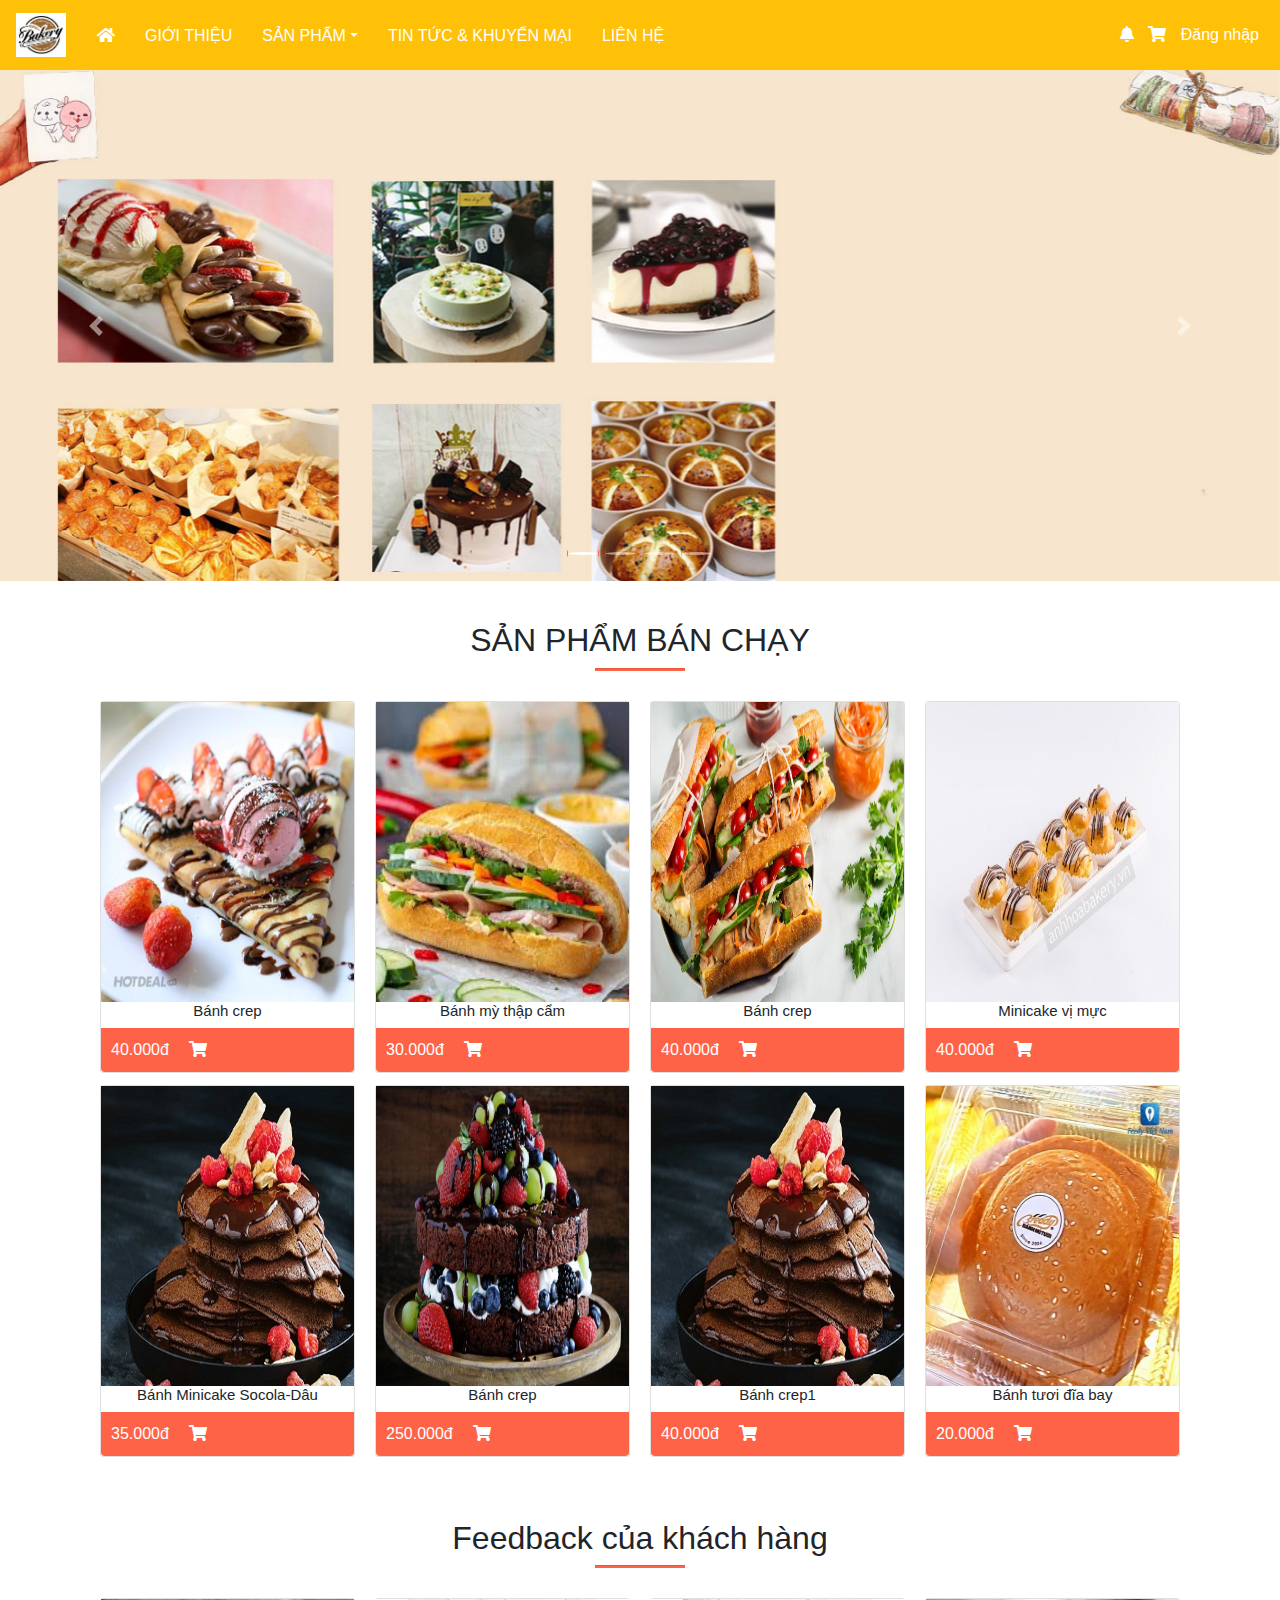
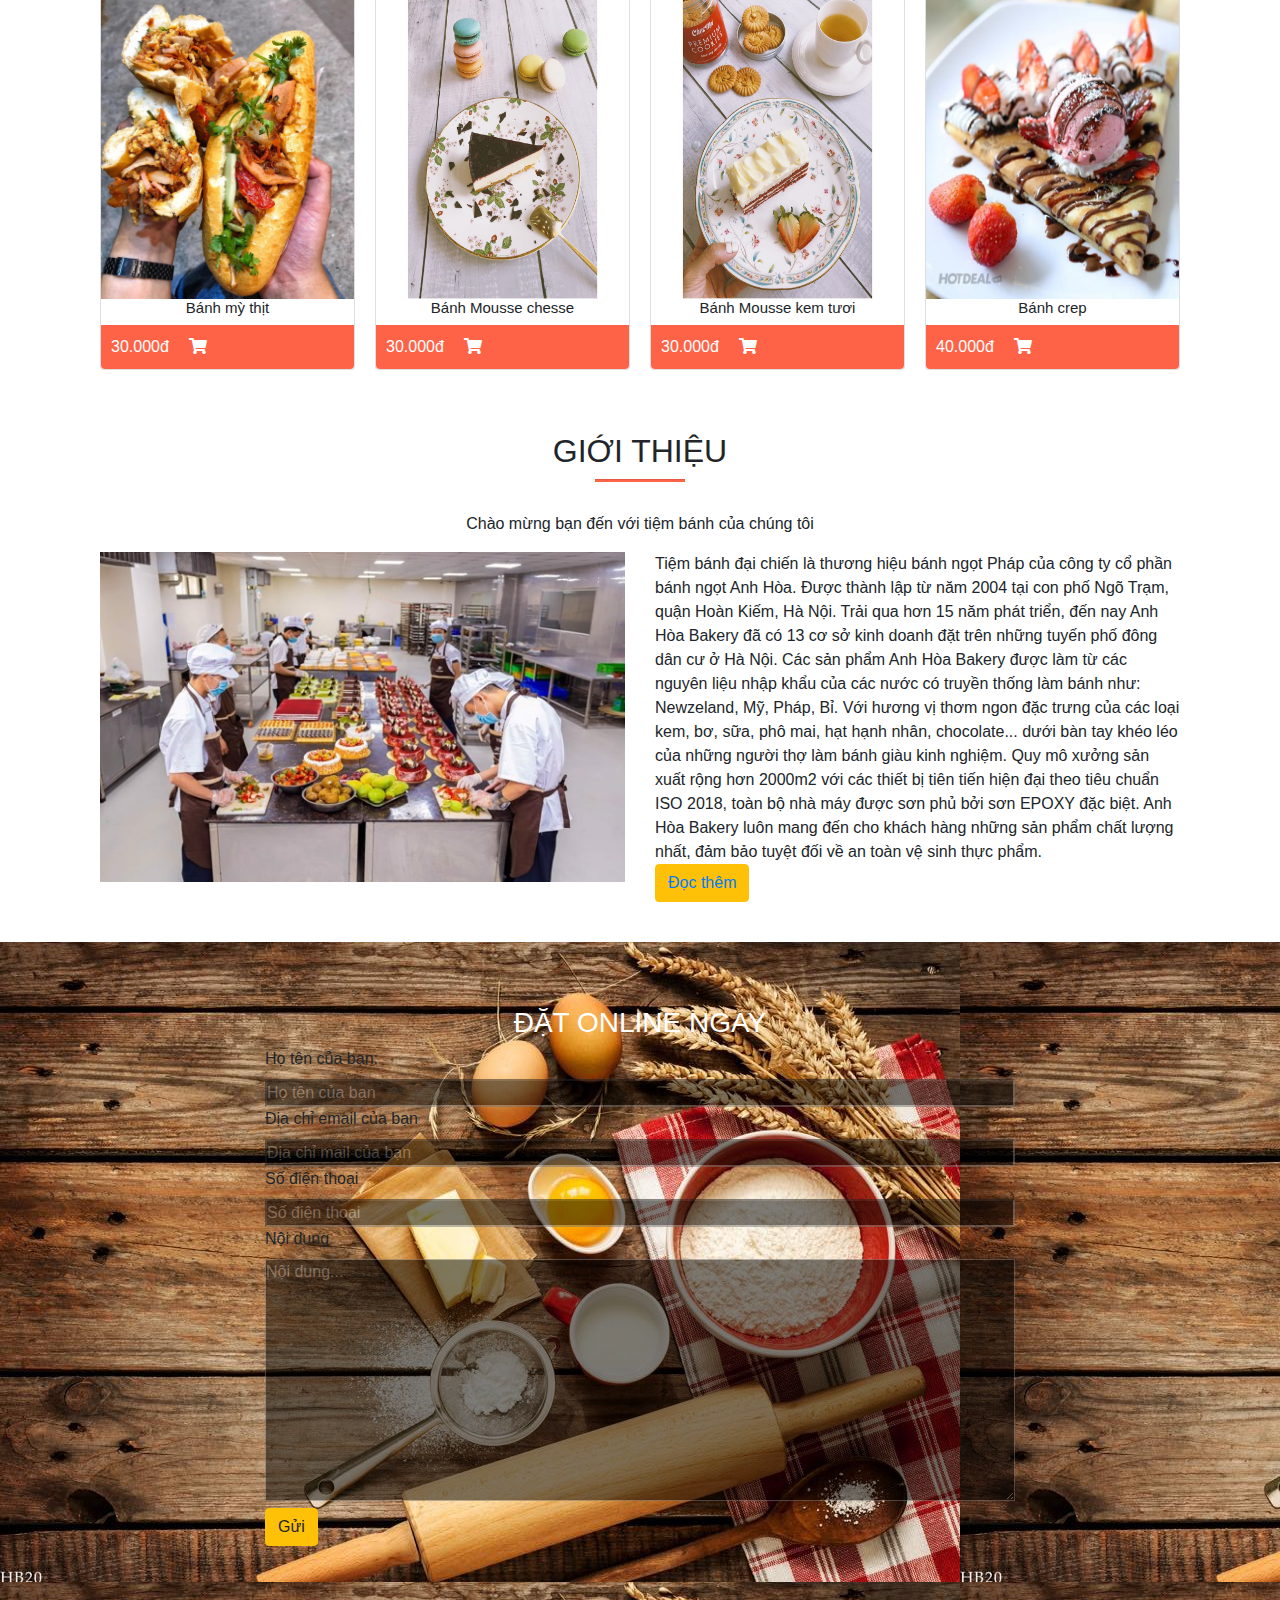
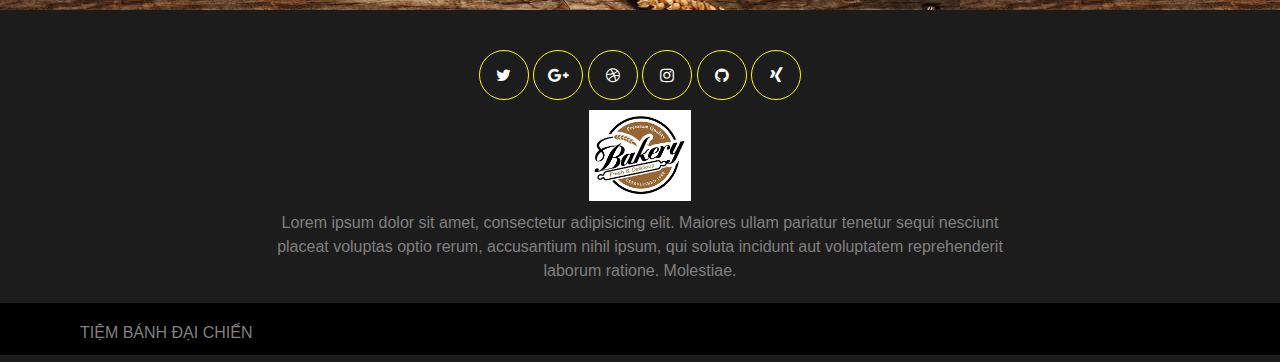
==== index.html @ 70a756b0 "btl_2" ====
<!DOCTYPE html>
<html lang="vi">
  <head>
    <meta charset="utf-8">
    <title>Tiệm bánh đại chiến</title>
    <meta name="viewport" content="width=device-width, initial-scale=1">
    <link href="css/style.css" rel="stylesheet">
     <link rel="stylesheet" href="css/all.min.css">
    <link href="https://stackpath.bootstrapcdn.com/bootstrap/4.4.1/css/bootstrap.min.css" rel="stylesheet" type="text/css">
   <link rel="stylesheet" href="css/font-awesome-4.7.0/css/font-awesome.min.css">
    <script src="css/jquery-3.5.1.min.js "></script>
    <script src="css/bootstrap.min.js"></script>

  </head>
<body>
<div class="top ">
    <button class="btn btn-warning" id="button-top">Top</button>
</div>
<nav class="navbar navbar-expand-md bg-warning sticky-top">
	<div class="container-fluid">
		<a class="navbar-brand" href="#" id="brand_1" >
			<img src="images/logo1.jpg" width="50px">
		</a>
		<button class="navbar-toggler" type="button" data-toggle="collapse" data-target="#reponsive">
			<span class="fas fa-bars"></span>
		</button>
		<div class="collapse navbar-collapse" id="reponsive">
			<ul class="navbar-nav mr-auto">
				<li class="nav-item">
					<a class="nav-link" href="index.html"><span class="fas fa-home"></span></a>
				</li>
				<li class="nav-item">
					<a class="nav-link active" href="#about-us" target="_top">GIỚI THIỆU</a>
				</li>
				<li class="nav-item dropdown item_1" >
					<a class="nav-link dropdown-toggle" data-toggle="dropdown" id="navbardrop" href="#">SẢN PHẨM</a>
					<div class="dropdown-menu bg-warning" id="sub-menu">
					    <a class="dropdown-item" href="banhmydanto.html">Bánh Mỳ Dân tổ</a>
                        <a class="dropdown-item" href="banhsinhnhat.html">Bánh sinh nhật</a>
					    <a class="dropdown-item" href="banhminicake.html">Minicake & Cookies</a>
                        <a class="dropdown-item" href="banhmytuoi.html">Bánh mỳ tươi</a>
					    <a class="dropdown-item" href="banhcrep.html">Bánh Crep Pháp </a>
                        <a class="dropdown-item" href="banhmouse.html">Bánh Mousse</a>
                        <a class="dropdown-item" href="banhdonut.html">Bánh Donut</a>
					</div>
				</li>
				<li class="nav-item">
					<a class="nav-link" href="#">TIN TỨC & KHUYẾN MẠI</a>
				</li>
                <li class="nav-item">
                    <a class="nav-link" href="#msg">LIÊN HỆ</a>
                </li>  
                <li class="nav-item">
                    <a class="nav-link" href="#"></a>
                </li>            
			</ul>
             <div id="note">
                <a href="#"><i class="fas fa-bell"></i></a>
                <a href="#"><i class="fas fa-shopping-cart"></i></a>  
                <a href="acount.html">Đăng nhập</a>
            </div>
		  </div> 
	</div> <!-- kết thúc container-fluid -->
</nav>

    <!-- Taọ băng chuyền-->
<div id="events" class=" carousel slide" data-ride="carousel">
    <ul class="carousel-indicators">
       <li data-target="#events" data-slide-to="0" class="active"></li>
       <li data-target="#events" data-slide-to="1"></li>
       <li data-target="#events" data-slide-to="2"></li>
       <li data-target="#events" data-slide-to="3"></li>
    </ul>
    
    <div class=" carousel-inner">
        <div class="carousel-item active">
            <img src="images/banhPhap.jpg" usemap="#workmap" >
            <map name="workmap">
                <area shape="default" alt="banhngon">
            </map>
        </div>
        <div class="carousel-item">
            <img src="images/banhPhap.jpg" class="img-fluid">
        </div>
        <div class="carousel-item">
            <img src="images/banhPhap.jpg">
        </div>
        <div class="carousel-item">
            <img src="images/banhPhap.jpg">
        </div>
    </div>  

<!-- Nút điều khiển trái phải-->
    <a class="carousel-control-prev" href="#events" data-slide="prev">
        <span class="carousel-control-prev-icon"></span>
    </a>
    <a class="carousel-control-next" href="#events" data-slide="next">
        <span class="carousel-control-next-icon"></span>
    </a> 
</div>


<div class="container-fluid">
    <div class="main_1">
        <h2 class="text">SẢN PHẨM BÁN CHẠY</h2>
        <hr class="hr">
        <p></p>
        <div class="card-columns">
            <div class="card">
                <div class="combo"> 
                    <img src="images/62802-combo-2-banh-crepes-2-ly-nuoc-2-vien-kem-beanis-crepes.jpg" alt="">
                </div>
               
                <h4 class="product">Bánh crep</h4>
                <div class="bill">
                    <p>40.000đ<i class="fas fa-shopping-cart"></i></p>
                </div>
            </div>
             <div class="card">
                <div class="combo"> 
                    <img src="images/pancake-cacao1.jpg" alt="">
                </div>
                <h4 class="product">Bánh Minicake Socola-Dâu</h4>
                <div class="bill">
                    <p>35.000đ<i class="fas fa-shopping-cart"></i></p>
                </div>
            </div>
             <div class="card">
                <div class="combo"> 
                    <img src="images/danto5.jpg" alt="">
                </div>
                <h4 class="product">Bánh mỳ thập cẩm</h4>
                <div class="bill">
                    <p>30.000đ<i class="fas fa-shopping-cart"></i></p>
                </div>
            </div>
             <div class="card">
                 <div class="combo"> 
                    <img src="images/cake1.jpeg" alt="">
                </div>
                <h4 class="product">Bánh crep</h4>
                <div class="bill">
                    <p>250.000đ<i class="fas fa-shopping-cart"></i></p>
                </div>
            </div>
            <div class="card">
                <div class="combo"> 
                    <img src="images/danto6.jpg" alt="">
                </div>
                <h4 class="product">Bánh crep</h4>
                <div class="bill">
                    <p>40.000đ<i class="fas fa-shopping-cart"></i></p>
                </div>
            </div>
            <div class="card">
                 <div class="combo"> 
                    <img src="images/pancake-cacao1.jpg" alt="">
                </div>
                <h4 class="product">Bánh crep1</h4>
                <div class="bill">
                    <p>40.000đ<i class="fas fa-shopping-cart"></i></p>
                </div>
            </div>
            <div class="card">
                <div class="combo"> 
                    <img src="images/minicake3.jpg" alt="">
                </div>
                <h4 class="product">Minicake vị mực</h4>
                <div class="bill">
                    <p>40.000đ<i class="fas fa-shopping-cart"></i></p>
                </div>
            </div>
            <div class="card">
                <div class="combo"> 
                    <img src="images/tuoi1.jpg" alt="">
                </div>
                <h4 class="product">Bánh tươi đĩa bay</h4>
                <div class="bill">
                    <p>20.000đ<i class="fas fa-shopping-cart"></i></p>
                </div>
            </div>
        </div> <!-- kết thúc card-columns -->
    </div><!--  kết thúc main_1 -->
    <div class="main_2">
        <h2 class="text">Feedback của khách hàng</h2>
        <hr class="hr">
        <div class="card-columns">
            <div class="card">
                <div class="combo"> 
                    <img src="images/danto1.jpg" alt="">
                </div>
               
                <h4 class="product">Bánh mỳ thịt</h4>
                <div class="bill">
                    <p>30.000đ<i class="fas fa-shopping-cart"></i></p>
                </div>
            </div>
             <div class="card">
                <div class="combo"> 
                    <img src="images/95139933_2863162330420048_4951168320926646272_o.jpg" alt="">
                </div>
                <h4 class="product">Bánh Mousse chesse</h4>
                <div class="bill">
                    <p>30.000đ<i class="fas fa-shopping-cart"></i></p>
                </div>
            </div>
             <div class="card">
                <div class="combo"> 
                    <img src="images/96137695_2868633559872925_5979090377250963456_o.jpg" alt="">
                </div>
                <h4 class="product">Bánh Mousse kem tươi</h4>
                <div class="bill">
                    <p>30.000đ<i class="fas fa-shopping-cart"></i></p>
                </div>
            </div>
             <div class="card">
                 <div class="combo"> 
                    <img src="images/62802-combo-2-banh-crepes-2-ly-nuoc-2-vien-kem-beanis-crepes.jpg" alt="">
                </div>
                <h4 class="product">Bánh crep</h4>
                <div class="bill">
                    <p>40.000đ<i class="fas fa-shopping-cart"></i></p>
                </div>
            </div>
        </div>
    </div> <!-- kết thúc main_2 -->
    <div class="main_3" id="about-us">
        <h2 class="text">GIỚI THIỆU</h2>
        <hr class="hr">
        <p class= text>Chào mừng bạn đến với tiệm bánh của chúng tôi</p>
        <div class="row">
            <div class="col-lg-6 col-xl-6 col-md-12 col-sm-12 col-12" id="staff">
                <img src="images/intro.png" alt="">
            </div>
            <div class="col-xl-6 col-xl-6 col-md-12 col-sm-12 col-12">
                Tiệm bánh đại chiến là thương hiệu bánh ngọt Pháp của công ty cổ phần bánh ngọt Anh Hòa. Được thành lập từ năm 2004 tại con phố Ngõ Trạm, quận Hoàn Kiếm, Hà Nội. Trải qua hơn 15 năm phát triển, đến nay Anh Hòa Bakery đã có 13 cơ sở kinh doanh đặt trên những tuyến phố đông dân cư ở Hà Nội. Các sản phẩm Anh Hòa Bakery được làm từ các nguyên liệu nhập khẩu của các nước có truyền thống làm bánh như: Newzeland, Mỹ, Pháp, Bỉ. Với hương vị thơm ngon đặc trưng của các loại kem, bơ, sữa, phô mai, hạt hạnh nhân, chocolate... dưới bàn tay khéo léo của những người thợ làm bánh giàu kinh nghiệm. Quy mô xưởng sản xuất rộng hơn 2000m2 với các thiết bị tiên tiến hiện đại theo tiêu chuẩn ISO 2018, toàn bộ nhà máy được sơn phủ bởi sơn EPOXY đặc biệt. Anh Hòa Bakery luôn mang đến cho khách hàng những sản phẩm chất lượng nhất, đảm bảo tuyệt đối về an toàn vệ sinh thực phẩm.<br>
                <button class="btn btn-warning">
                    <a href="gioithieu.html" target="_blank">Đọc thêm</a>
                </button>
            </div>
        </div>
    </div>

    <form action="" class="col-sm-12 online" id="msg">
        <h3 class="text">ĐẶT ONLINE NGAY</h3>
        <div class="frm">
            <label for="">Họ tên của bạn: </label><br>
            <input type="text" placeholder="Họ tên của bạn"><br>
            <label for="">Địa chỉ email của bạn</label><br>
            <input type="mail" placeholder="Địa chỉ mail của bạn"><br>
            <label for="">Số điện thoại</label><br>
            <input type="text" placeholder="Số điện thoại"><br>
            <label for="">Nội dung</label><br>
            <textarea name="" id="" cols="20" rows="10" placeholder="Nội dung..."></textarea>
            <button class="btn btn-warning">Gửi</button>
        </div>
    </form>
  
        <div class="main_11" id="contact">
            <footer>
                <div class="footer">
                    <div class="wow bounceIn"><i class="fa fa-twitter" aria-hidden="true"></i></div>
                    <div class="wow bounceIn"><i class="fa fa-google-plus" aria-hidden="true"></i></div>
                    <div class="wow bounceIn"><i class="fa fa-dribbble" aria-hidden="true"></i></div>
                    <div class="wow bounceIn"><i class="fa fa-instagram" aria-hidden="true"></i></div>
                    <div class="wow bounceIn"><i class="fa fa-github" aria-hidden="true"></i></div>
                    <div class="wow bounceIn"><i class="fa fa-xing" aria-hidden="true"></i></div>
                </div>
                <div class="logo">
                    <img src="images/logo1.jpg" alt="">

                </div>
                <p class="content_lorem">Lorem ipsum dolor sit amet, consectetur adipisicing elit. Maiores ullam pariatur tenetur sequi nesciunt placeat voluptas optio rerum, accusantium nihil ipsum, qui soluta incidunt aut voluptatem reprehenderit laborum ratione. Molestiae.</p>
                <div class="footer_1">
                    <div>TIỆM BÁNH ĐẠI CHIẾN</div> 
                </div>
            </footer> 
        </div>
</div> <!-- kết thúc container-fluid -->
 <script src="js/index.js"></script>
</body>
</html>
---- css/style.css ----
*{
	padding:0;
	margin:0;
}
html{
	scroll-behavior: smooth;
}
.top{
	position: fixed;
	bottom: 10px;
	right: 10px;
	z-index: 1030;
	color:white;
	display: none;

}

.container-fluid{
	padding-left: 0 !important;
	padding-right: 0 !important;
}
.navbar-nav li a{
	color:gray;

}
#reponsive{
	position: relative;
}
#reponsive a:hover{
	border-bottom: 2px solid #ffc107;

}


.navbar li a{
	color:white !important;	
	padding:10px 15px 9px 15px !important;

}

.navbar li a:hover{
	color:tomato !important;
}

.carousel-inner img{
	width:100%;
	height:auto;
}
.carousel-indicators li{
	height:12px;
	width: 12px;
	border-radius: 50%;
	border:1px solid tomato;
	background-color: black
}
#note a {
	color:white !important;
	text-decoration: none;
	padding:5px !important;

}
#note a:hover{
	color:tomato !important;
}
.sub-menu{
	width: 40
}
/*main_1*/
.main_1,.main_2,.main_3,#bakery,.about,.birthday,.birthday_1,.mousse,.mincake,.cookie,.fresh{
	margin: 30px 0;
	padding:10px 100px;
}
.text{
	text-align: center;
}
.hr{
	width: 90px;
	height: 2px;
	background-color: tomato;
	margin:0 auto;
	margin-bottom: 30px;
}
.card img{
	width: 100%;
	border-top-right-radius: inherit;
	border-top-left-radius: inherit;
}

.product{
	text-align: center;
}
.bill p{
	margin-bottom: 0!important;
	color:white;

}
.bill p i{
	padding-left: 20px;
}
.bill{
	padding: 10px;
	background-color: tomato;
	border-bottom-right-radius: inherit;
	border-bottom-left-radius: inherit;
}
.combo{
	width: 100%;
    overflow: hidden;
}
.combo img{
	width: 100%;
	height:300px;
}
.card-columns .card img{
	transition: 1s ease transform;
}
.card-columns .card:hover  img{
	transform: scale(1.1);
}

.clear{
	clear:both;
}
footer{
	background-color: #1C1C1C;
	padding:40px 0 0 0;
}

.footer{
	margin:0 auto;
	text-align: center;
	transition:  1s ease  transform;
	cursor: pointer;
}
.footer >div{
	display: inline-block;
	width: 50px;
	height:50px;
	line-height: 50px;
	border-radius: 50%;
	border:1px solid yellow;
	text-align: center;

}
.footer i:hover{
	transform: scale(1.1);

}
.footer i{
	color:white;
}
.logo{
	text-align: center;
}
.logo img{
	width: 8%;
	margin:10px;
}
.content_lorem{
	width: 60%;
	text-align: center;
	margin:0 auto;
	color:gray;
}
.footer_1 ul{
	float:right;
}
.footer_1 div{
	float: left;
	width: 60%;
	padding-top: 8px;
	color:gray;
}
.footer_1{
	background: black;
	padding:10px 80px;
	display: inline-block;
	width: 100%;
	margin-top: 20px;

}
.footer_1 .nav li:hover{
	color: #ffc107;
}

.online{
	width: 40%;
	background-image:url('../images/ảnh-nền-form.jpg');
	/*opacity:0.5;*/
	/*margin:3% auto;*/
	padding: 5% 0;
}
#msg h3{
	color:white;
}
.frm{
	margin:0 auto;
	width: 60%;
}
input,textarea{
	opacity: 0.5;
	width: 100%;
	background: black;
	color:white;
}
 /*dân tổ*/
.danto{
	width: 100%;
	overflow: hidden;
}
.card .danto img{
	width: 100%;
	height:300px;
}
/*Giới thiệu*/
.banner{
	background-image: url('../images/unnamed.png');
	width: 100%;
	height:300px;
}
.banner_1{
	background-image: url('../images/tuoilogo.jpg');
	width: 100%;
	height:450px;
}
.banner_2{
	background-image: url('../images/dantologo.jpg');
	width: 100%;
	height:450px;
	background-size: cover;
}
.banner_3{
	background-image: url('../images/cookielogo.jpg');
	width: 100%;
	height:450px;
	/*background-size: cover;*/
}
.banner_4{
	background-image: url('../images/sinhnhatlogo.jpg');
	width: 100%;
	height:450px;
	

}
.mytext{
	text-align: center;
	color: white;
	padding-top: 40px;
}
/*main_3*/
#staff img{
	width: 100%;
}
/*Phân trang*/
.pagination {
	width: 10%;
	margin: 0 auto;
	text-align: center;
}
.pagination li{
	/*margin:10px;*/
	border: 1px solid #ddd;
	/*background-color: gray;*/

}
.pagination li a{
	padding:10px;
	color: #337ab7;
    text-decoration: none;
    /*background-color: #fff;*/
}
@media all and (min-width: 320px) and (max-width:575px){
	.card-columns{
		column-count: 1!important;

	}
	
	.main_1,.main_2,.main_3,#bakery,.about,.birthday,.birthday_1,.mousse,.mincake,.cookie,.fresh{
		padding:10px 30px;
	}
	.product{
		    font-size: 14px;
	}
}
@media all and (min-width: 576px) and (max-width: 767px){
	.card-columns{
		column-count: 2!important;

	}
	.main_1,.main_2,.main_3,#bakery,.about,.birthday,.birthday_1,.mousse,.mincake,.cookie,.fresh{
		padding:10px 30px;
	}
	.product{
		    font-size: 15px;
	}
}
@media all and (min-width: 768px) and (max-width: 1024px){
	#reponsive ul li.nav-item{
		font-size: 10px;
	}
	.card-columns{
		column-count: 2!important;

	}
	.main_1,.main_2,.main_3,#bakery,.about,.birthday,.birthday_1,.mousse,.mincake,.cookie,.fresh{
		padding:10px 30px;
	}
	.product{
		    font-size: 15px;
	}
}
@media all and (min-width: 1025px){
	.card-columns{
		column-count: 4!important;

	}
	.product{
		    font-size: 15px;
	}
}

@media all and (min-width: 2000px){
	.card-columns{
		column-count: 5!important;

	}
	.product{
		    font-size: 15px;
	}
}
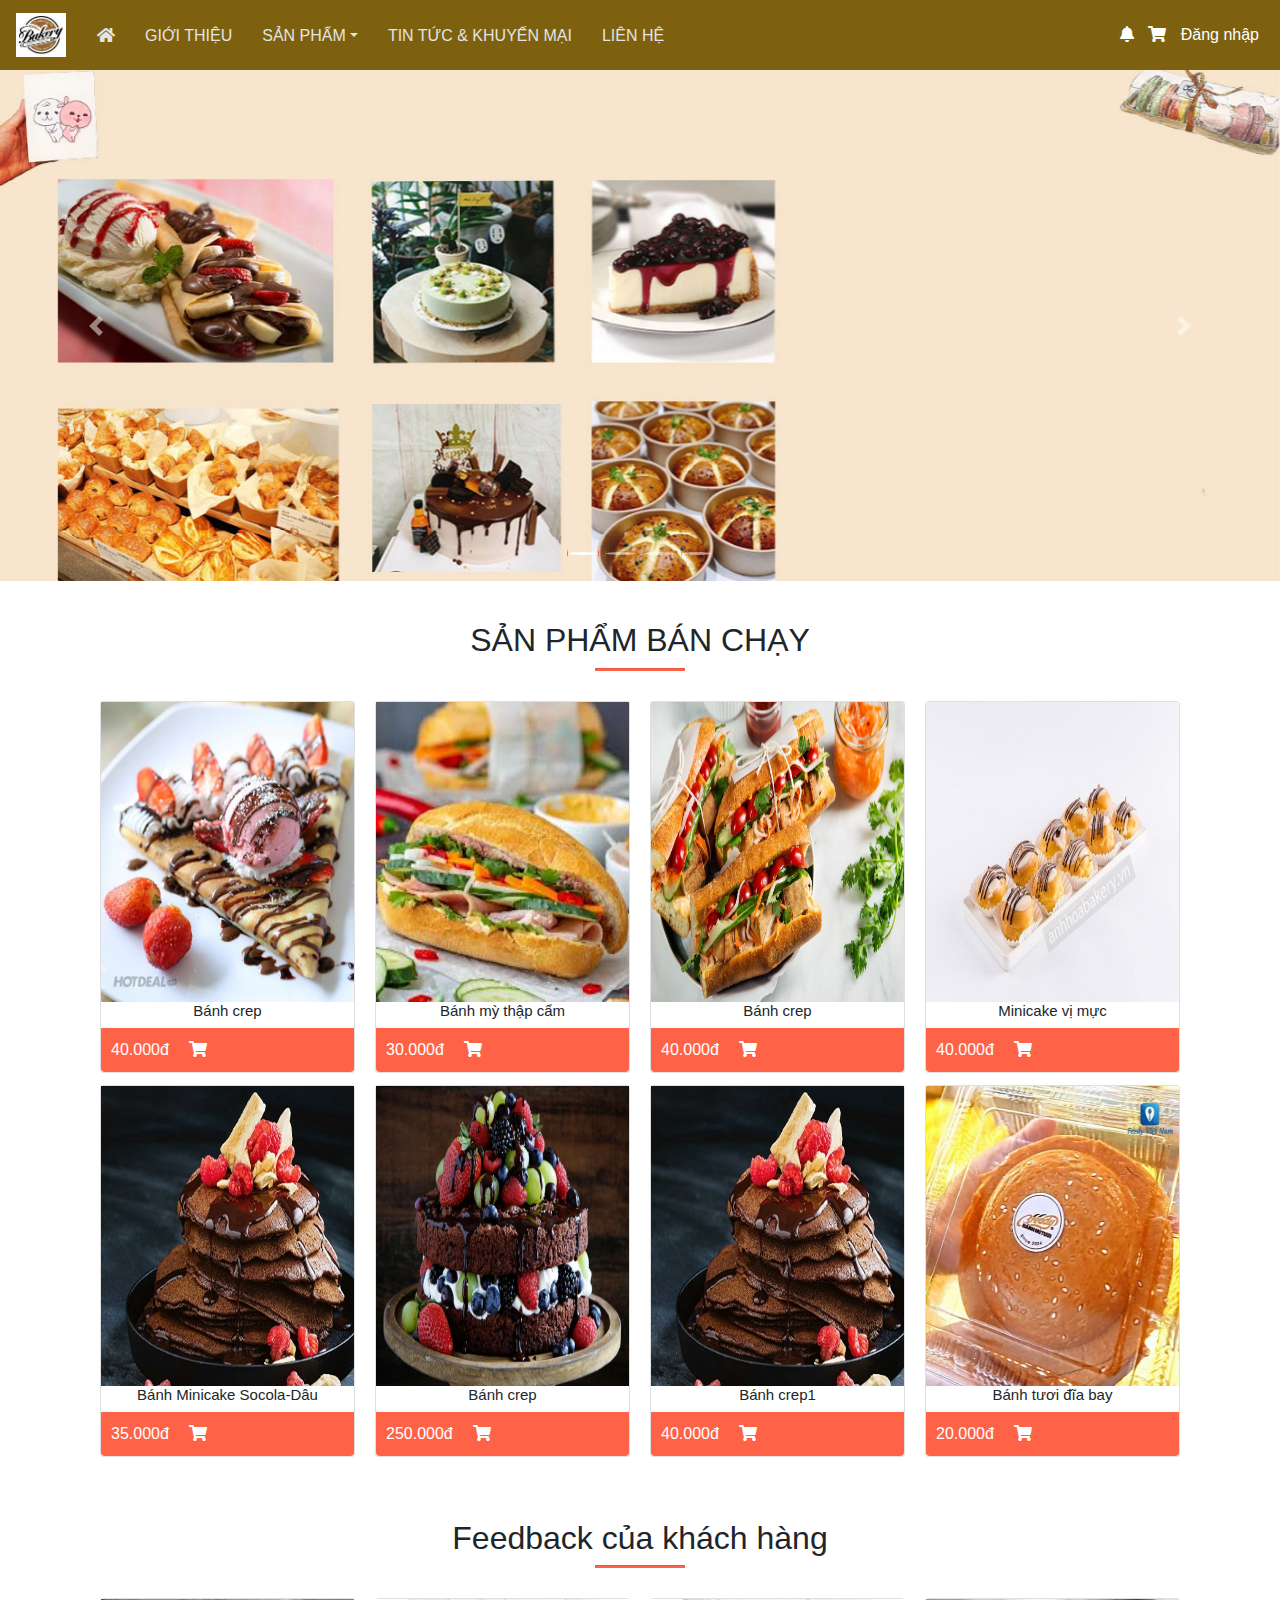
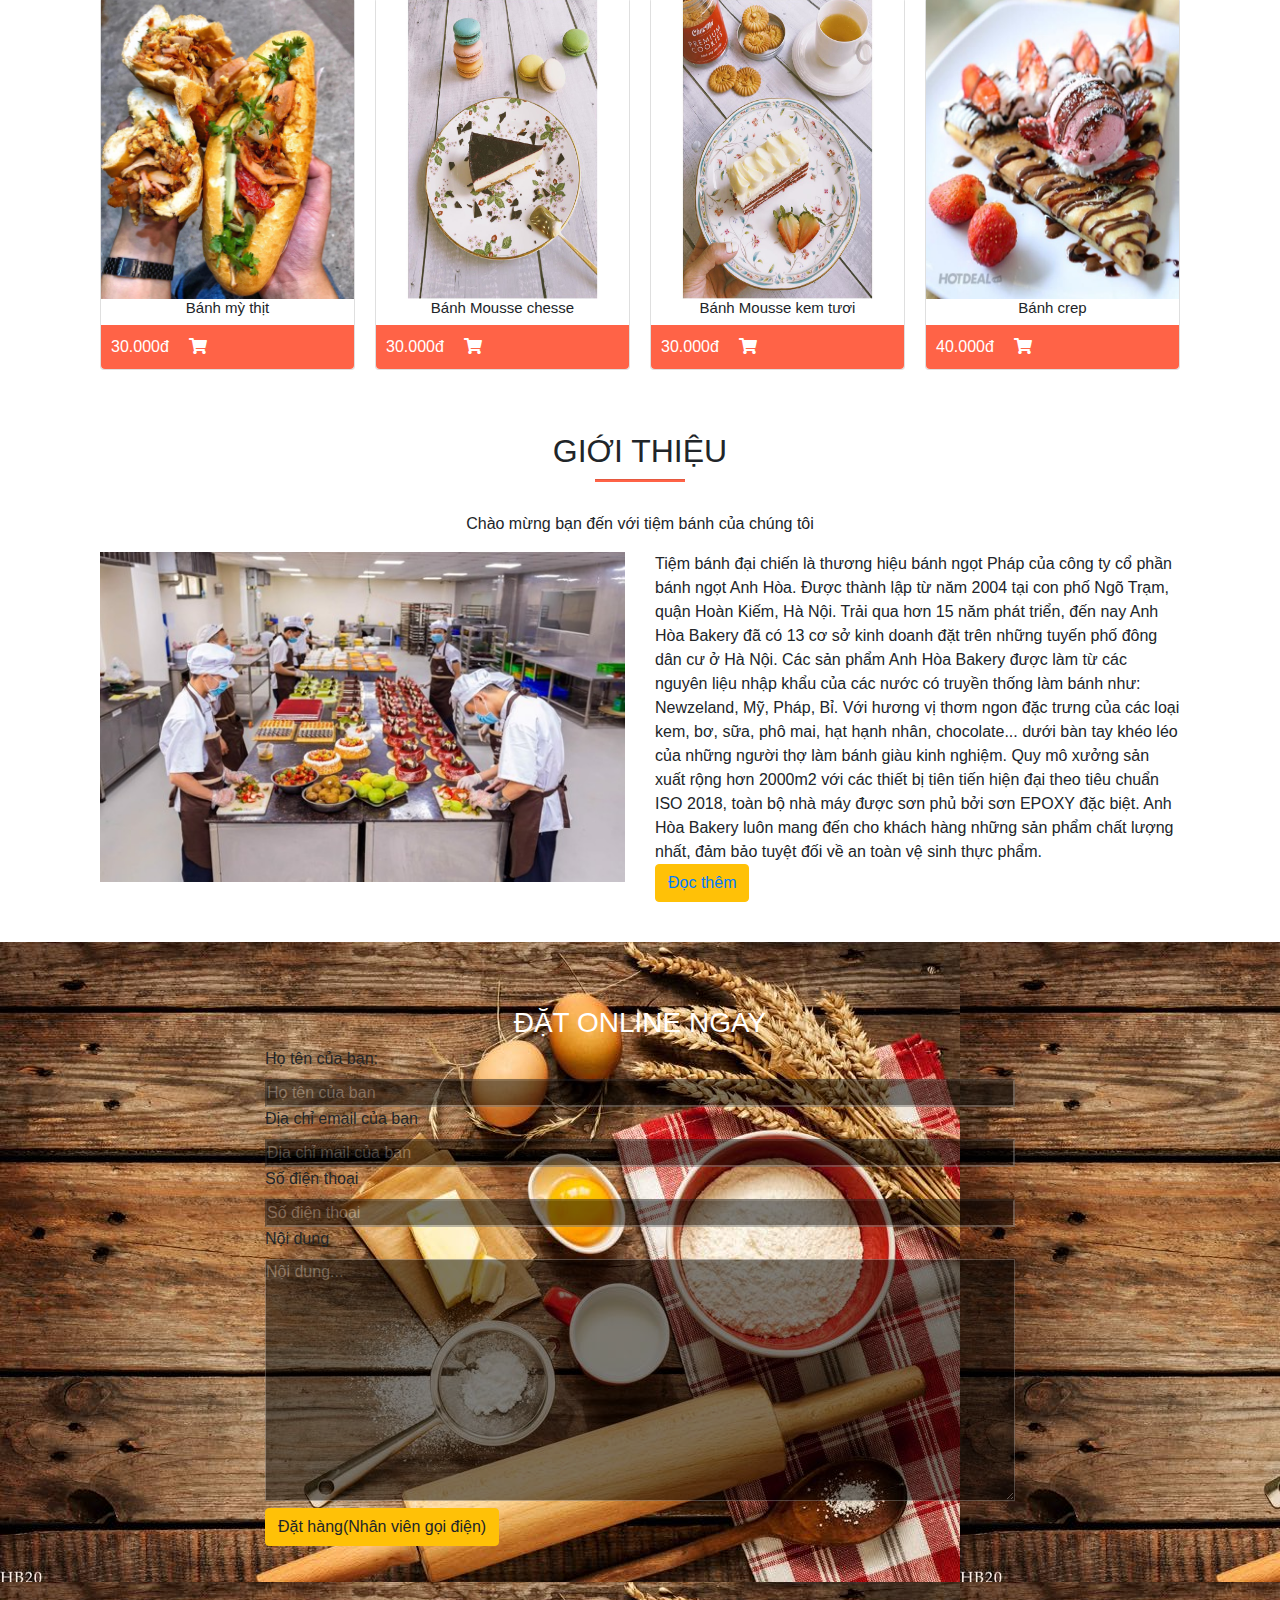
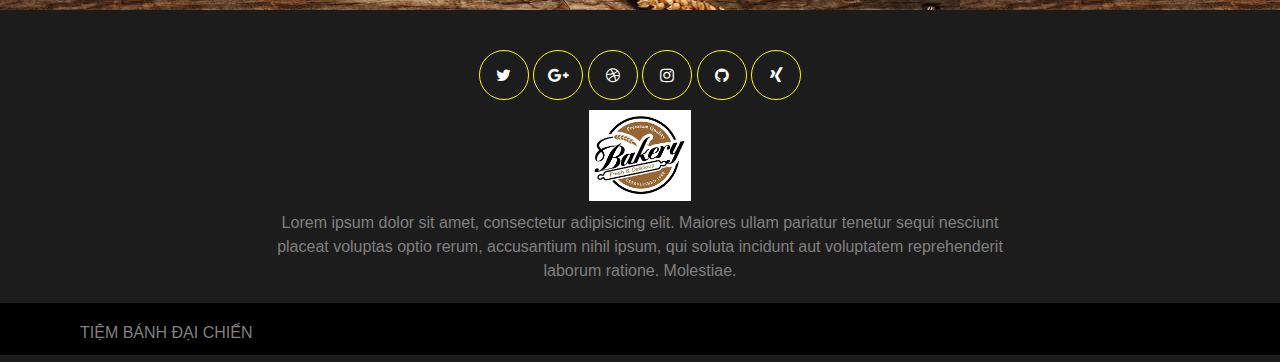
==== commit daaa68e7: "Sửa lại giao diện" ====
--- a/index.html
+++ b/index.html
@@ -13,10 +13,10 @@
 
   </head>
 <body>
-<div class="top ">
+<div class="top">
     <button class="btn btn-warning" id="button-top">Top</button>
 </div>
-<nav class="navbar navbar-expand-md bg-warning sticky-top">
+<nav class="navbar navbar-expand-md sticky-top">
 	<div class="container-fluid">
 		<a class="navbar-brand" href="#" id="brand_1" >
 			<img src="images/logo1.jpg" width="50px">
@@ -39,9 +39,9 @@
                         <a class="dropdown-item" href="banhsinhnhat.html">Bánh sinh nhật</a>
 					    <a class="dropdown-item" href="banhminicake.html">Minicake & Cookies</a>
                         <a class="dropdown-item" href="banhmytuoi.html">Bánh mỳ tươi</a>
-					    <a class="dropdown-item" href="banhcrep.html">Bánh Crep Pháp </a>
+					    <a class="dropdown-item" href="#">Bánh Crep Pháp </a>
                         <a class="dropdown-item" href="banhmouse.html">Bánh Mousse</a>
-                        <a class="dropdown-item" href="banhdonut.html">Bánh Donut</a>
+                        <a class="dropdown-item" href="#">Bánh Donut</a>
 					</div>
 				</li>
 				<li class="nav-item">
@@ -252,7 +252,7 @@
             <input type="text" placeholder="Số điện thoại"><br>
             <label for="">Nội dung</label><br>
             <textarea name="" id="" cols="20" rows="10" placeholder="Nội dung..."></textarea>
-            <button class="btn btn-warning">Gửi</button>
+            <button class="btn btn-warning" type="submit">Đặt hàng(Nhân viên gọi điện)</button>
         </div>
     </form>
   
--- a/css/style.css
+++ b/css/style.css
@@ -2,9 +2,9 @@
 	padding:0;
 	margin:0;
 }
-html{
+/* html{
 	scroll-behavior: smooth;
-}
+} */
 .top{
 	position: fixed;
 	bottom: 10px;
@@ -23,23 +23,21 @@
 	color:gray;
 
 }
+.navbar{
+	background-color: #7d610f;
+}
 #reponsive{
 	position: relative;
 }
-#reponsive a:hover{
-	border-bottom: 2px solid #ffc107;
-
-}
-
 
 .navbar li a{
-	color:white !important;	
+	color:#e4e4e4 !important;	
 	padding:10px 15px 9px 15px !important;
 
 }
 
 .navbar li a:hover{
-	color:tomato !important;
+	color:white !important;
 }
 
 .carousel-inner img{
@@ -102,6 +100,10 @@
 	background-color: tomato;
 	border-bottom-right-radius: inherit;
 	border-bottom-left-radius: inherit;
+}
+
+.fa-shopping-cart{
+	cursor: pointer;
 }
 .combo{
 	width: 100%;
@@ -140,7 +142,6 @@
 	border-radius: 50%;
 	border:1px solid yellow;
 	text-align: center;
-
 }
 .footer i:hover{
 	transform: scale(1.1);
@@ -239,8 +240,6 @@
 	background-image: url('../images/sinhnhatlogo.jpg');
 	width: 100%;
 	height:450px;
-	
-
 }
 .mytext{
 	text-align: center;
@@ -252,34 +251,27 @@
 	width: 100%;
 }
 /*Phân trang*/
-.pagination {
-	width: 10%;
-	margin: 0 auto;
-	text-align: center;
-}
-.pagination li{
-	/*margin:10px;*/
-	border: 1px solid #ddd;
-	/*background-color: gray;*/
-
-}
-.pagination li a{
-	padding:10px;
-	color: #337ab7;
-    text-decoration: none;
-    /*background-color: #fff;*/
-}
+.pagination{
+	width: 15%;
+	margin: 10px auto;
+}
+.pagination > .btn{
+	border:1px solid rgba(176, 236, 168, 0.781);;
+}
+.pagination .active{
+	background-color: rgba(176, 236, 168, 0.781);
+	color: white;
+}
+
 @media all and (min-width: 320px) and (max-width:575px){
 	.card-columns{
 		column-count: 1!important;
-
-	}
-	
+	}
 	.main_1,.main_2,.main_3,#bakery,.about,.birthday,.birthday_1,.mousse,.mincake,.cookie,.fresh{
 		padding:10px 30px;
 	}
 	.product{
-		    font-size: 14px;
+		font-size: 14px;
 	}
 }
 @media all and (min-width: 576px) and (max-width: 767px){
@@ -291,7 +283,7 @@
 		padding:10px 30px;
 	}
 	.product{
-		    font-size: 15px;
+		font-size: 15px;
 	}
 }
 @media all and (min-width: 768px) and (max-width: 1024px){
@@ -306,7 +298,7 @@
 		padding:10px 30px;
 	}
 	.product{
-		    font-size: 15px;
+		font-size: 15px;
 	}
 }
 @media all and (min-width: 1025px){
@@ -315,16 +307,15 @@
 
 	}
 	.product{
-		    font-size: 15px;
+		font-size: 15px;
 	}
 }
 
 @media all and (min-width: 2000px){
 	.card-columns{
 		column-count: 5!important;
-
-	}
-	.product{
-		    font-size: 15px;
-	}
-}
+	}
+	.product{
+		font-size: 15px;
+	}
+}
